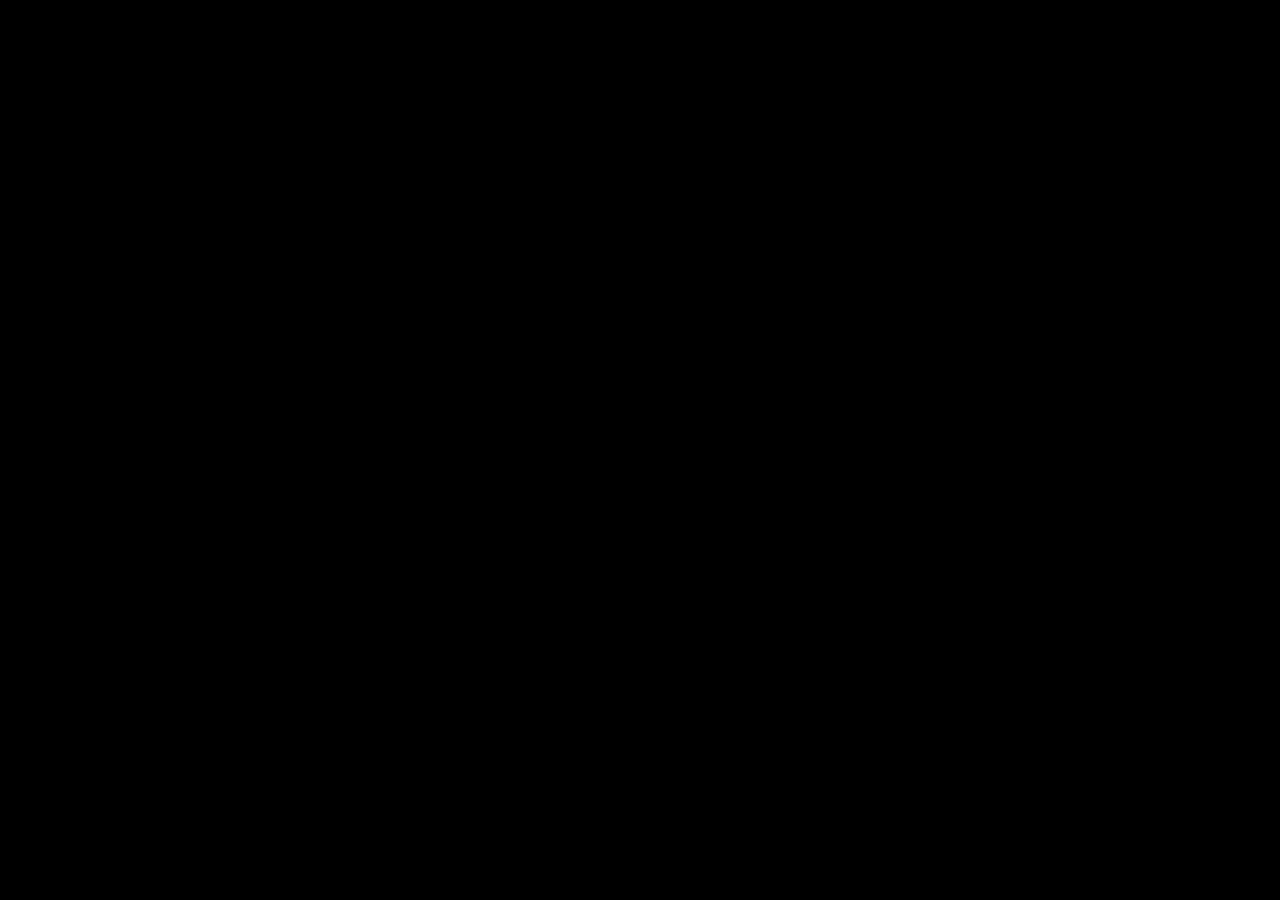
==== index.html @ 2b8fd9ae "chore: scaffold PWA shell Co-Authored-By: Claude Sonnet 5 <noreply@anthropic.com>" ====
<!DOCTYPE html>
<html lang="ru">
<head>
  <meta charset="UTF-8" />
  <meta name="viewport" content="width=device-width, initial-scale=1, viewport-fit=cover, user-scalable=no" />
  <title>Reels Teleprompter</title>
  <link rel="manifest" href="manifest.json" />
  <link rel="apple-touch-icon" href="icons/icon-192.png" />
  <meta name="theme-color" content="#0b0b0c" />
  <link rel="stylesheet" href="css/styles.css" />
</head>
<body>
  <main id="app">
    <!-- Screens are rendered here by js/app.js -->
  </main>
  <script type="module" src="js/app.js"></script>
</body>
</html>
---- css/styles.css ----
* { box-sizing: border-box; }
html, body {
  margin: 0;
  height: 100%;
  background: #000;
  color: #fff;
  font-family: -apple-system, "Segoe UI", Roboto, sans-serif;
  overscroll-behavior: none;
}
#app {
  position: fixed;
  inset: 0;
  overflow: hidden;
}
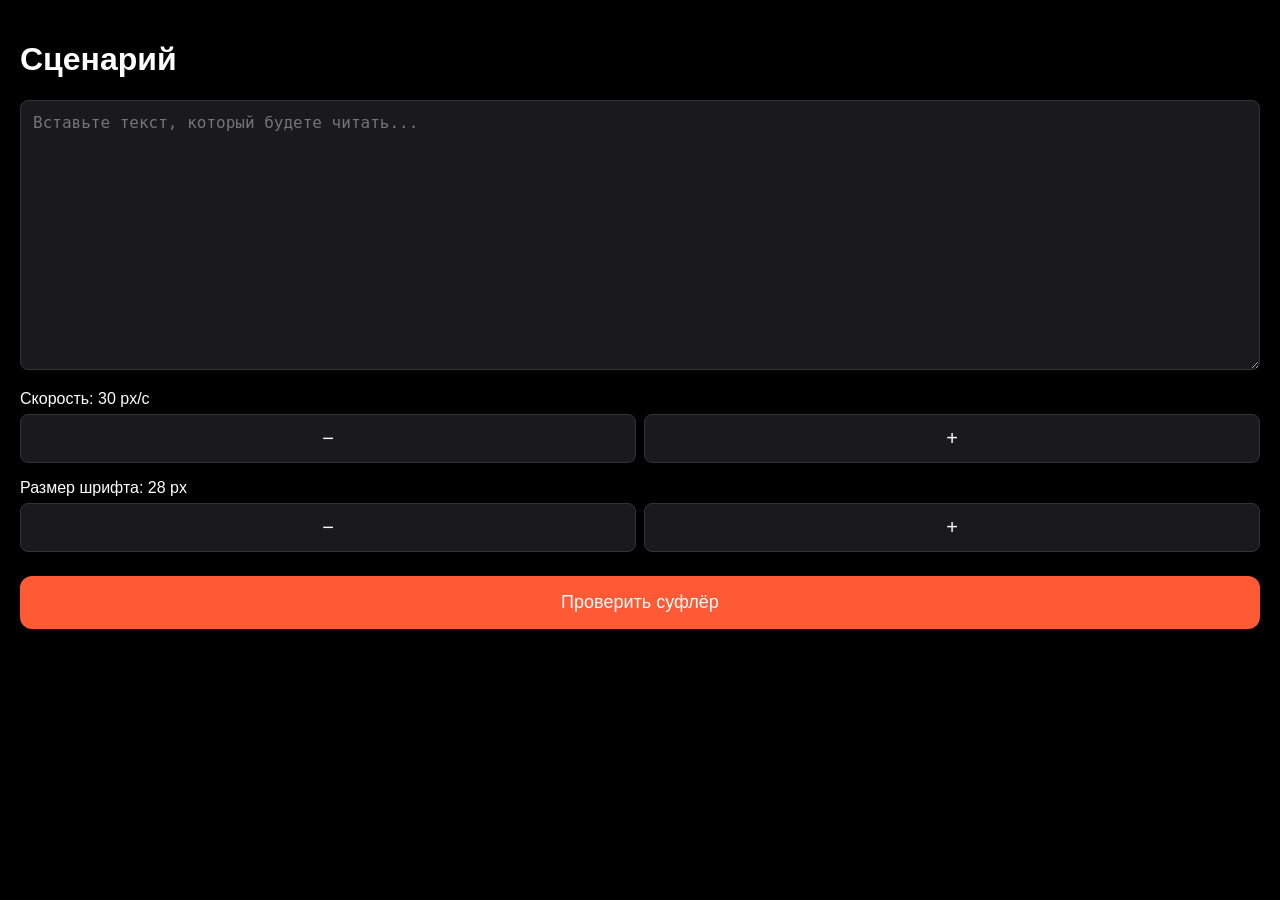
==== commit 301be5ce: "Fix invisible record button and black-screen crash; add teleprompter start delay and drag-to-scrub; " ====
--- a/index.html
+++ b/index.html
@@ -13,6 +13,25 @@
   <main id="app">
     <!-- Screens are rendered here by js/app.js -->
   </main>
+  <script>
+    // Temporary diagnostic: surface otherwise-invisible errors (e.g. a
+    // module failing to load/execute) directly on screen, since a remote
+    // tester usually can't see the browser console. Safe to remove once
+    // on-device QA is done.
+    function showFatalError(label, detail) {
+      var el = document.getElementById('app');
+      if (el) {
+        el.innerHTML = '<div style="padding:20px;color:#fff;background:#b00020;height:100%;overflow:auto;font-family:monospace;white-space:pre-wrap;">' +
+          '<b>' + label + '</b>\n\n' + (detail || '') + '</div>';
+      }
+    }
+    window.addEventListener('error', function (e) {
+      showFatalError('JS error', (e.message || '') + '\n' + (e.filename ? e.filename + ':' + e.lineno + ':' + e.colno : ''));
+    });
+    window.addEventListener('unhandledrejection', function (e) {
+      showFatalError('Unhandled promise rejection', String(e.reason && e.reason.stack || e.reason));
+    });
+  </script>
   <script type="module" src="js/app.js"></script>
 </body>
 </html>
--- a/css/styles.css
+++ b/css/styles.css
@@ -12,3 +12,90 @@
   inset: 0;
   overflow: hidden;
 }
+
+.screen { padding: 20px; height: 100%; overflow-y: auto; }
+.screen--setup textarea {
+  width: 100%; min-height: 30vh; font-size: 16px; padding: 12px;
+  background: #1a1a1c; color: #fff; border: 1px solid #333; border-radius: 8px;
+}
+.screen--setup label { display: block; margin-top: 16px; }
+.row { display: flex; gap: 8px; margin-top: 6px; }
+.row button {
+  flex: 1; padding: 12px; font-size: 20px; background: #1a1a1c; color: #fff;
+  border: 1px solid #333; border-radius: 8px;
+}
+button.primary {
+  margin-top: 24px; width: 100%; padding: 16px; font-size: 18px;
+  background: #ff5a36; color: #fff; border: none; border-radius: 12px;
+}
+
+.screen--camera { position: relative; padding: 0; }
+#preview {
+  position: absolute; inset: 0; width: 100%; height: 100%;
+  object-fit: cover; transform: scaleX(-1);
+}
+.controls {
+  position: absolute; bottom: 24px; left: 0; right: 0;
+  display: flex; align-items: center; justify-content: space-between;
+  padding: 0 24px; z-index: 20;
+}
+.controls button { background: none; border: none; color: #fff; font-size: 14px; }
+.controls .record-btn {
+  width: 72px; height: 72px; border-radius: 50%;
+  background: #ff5a36; border: 4px solid #fff;
+}
+.link-btn {
+  position: absolute; top: 12px; left: 12px; z-index: 20;
+  background: none; border: none; color: #fff; text-decoration: underline;
+}
+.screen--countdown {
+  display: flex; align-items: center; justify-content: center; height: 100%;
+}
+.screen--countdown #count { font-size: 96px; font-weight: 700; }
+.timer {
+  position: absolute; top: 12px; left: 50%; transform: translateX(-50%);
+  z-index: 20; background: rgba(0,0,0,0.5); padding: 4px 12px; border-radius: 8px;
+  font-variant-numeric: tabular-nums;
+}
+.record-btn:disabled, .stop-btn:disabled, .controls button:disabled {
+  opacity: 0.4; filter: grayscale(1); cursor: default;
+}
+.controls .record-btn--recording { background: #ff5a36; }
+.controls .record-btn--paused { background: #666; }
+.stop-btn {
+  position: absolute; bottom: 110px; left: 50%; transform: translateX(-50%);
+  z-index: 20; background: #ff5a36; color: #fff; border: none;
+  padding: 10px 20px; border-radius: 20px; font-size: 14px;
+}
+
+.screen--error { display: flex; flex-direction: column; gap: 16px; justify-content: center; align-items: center; text-align: center; }
+
+.teleprompter {
+  position: absolute; top: 0; left: 0; right: 0; height: 20vh; overflow: hidden;
+  display: flex; flex-direction: column; align-items: center;
+  background: linear-gradient(to bottom, rgba(0,0,0,0.75), rgba(0,0,0,0.15));
+  z-index: 10;
+}
+.teleprompter__readline {
+  width: 70%; height: 2px; background: #ff5a36; margin-top: 6px;
+}
+.teleprompter__viewport {
+  width: 65%; height: 100%; overflow: hidden; text-align: center;
+}
+.teleprompter__text {
+  margin: 8px 0 0; color: #fff; font-weight: 600; line-height: 1.3;
+  will-change: transform;
+}
+
+.screen--review { position: relative; padding: 0; height: 100%; }
+#review-video { width: 100%; height: 100%; object-fit: contain; background: #000; }
+.review-actions {
+  position: absolute; bottom: 24px; left: 0; right: 0;
+  display: flex; gap: 12px; justify-content: center;
+}
+.review-actions button, .review-actions a {
+  padding: 14px 24px; border-radius: 24px; font-size: 16px; text-decoration: none;
+  color: #fff; border: none;
+}
+.review-actions #retake-btn { background: #333; }
+.review-actions #keep-btn.primary { background: #ff5a36; }
